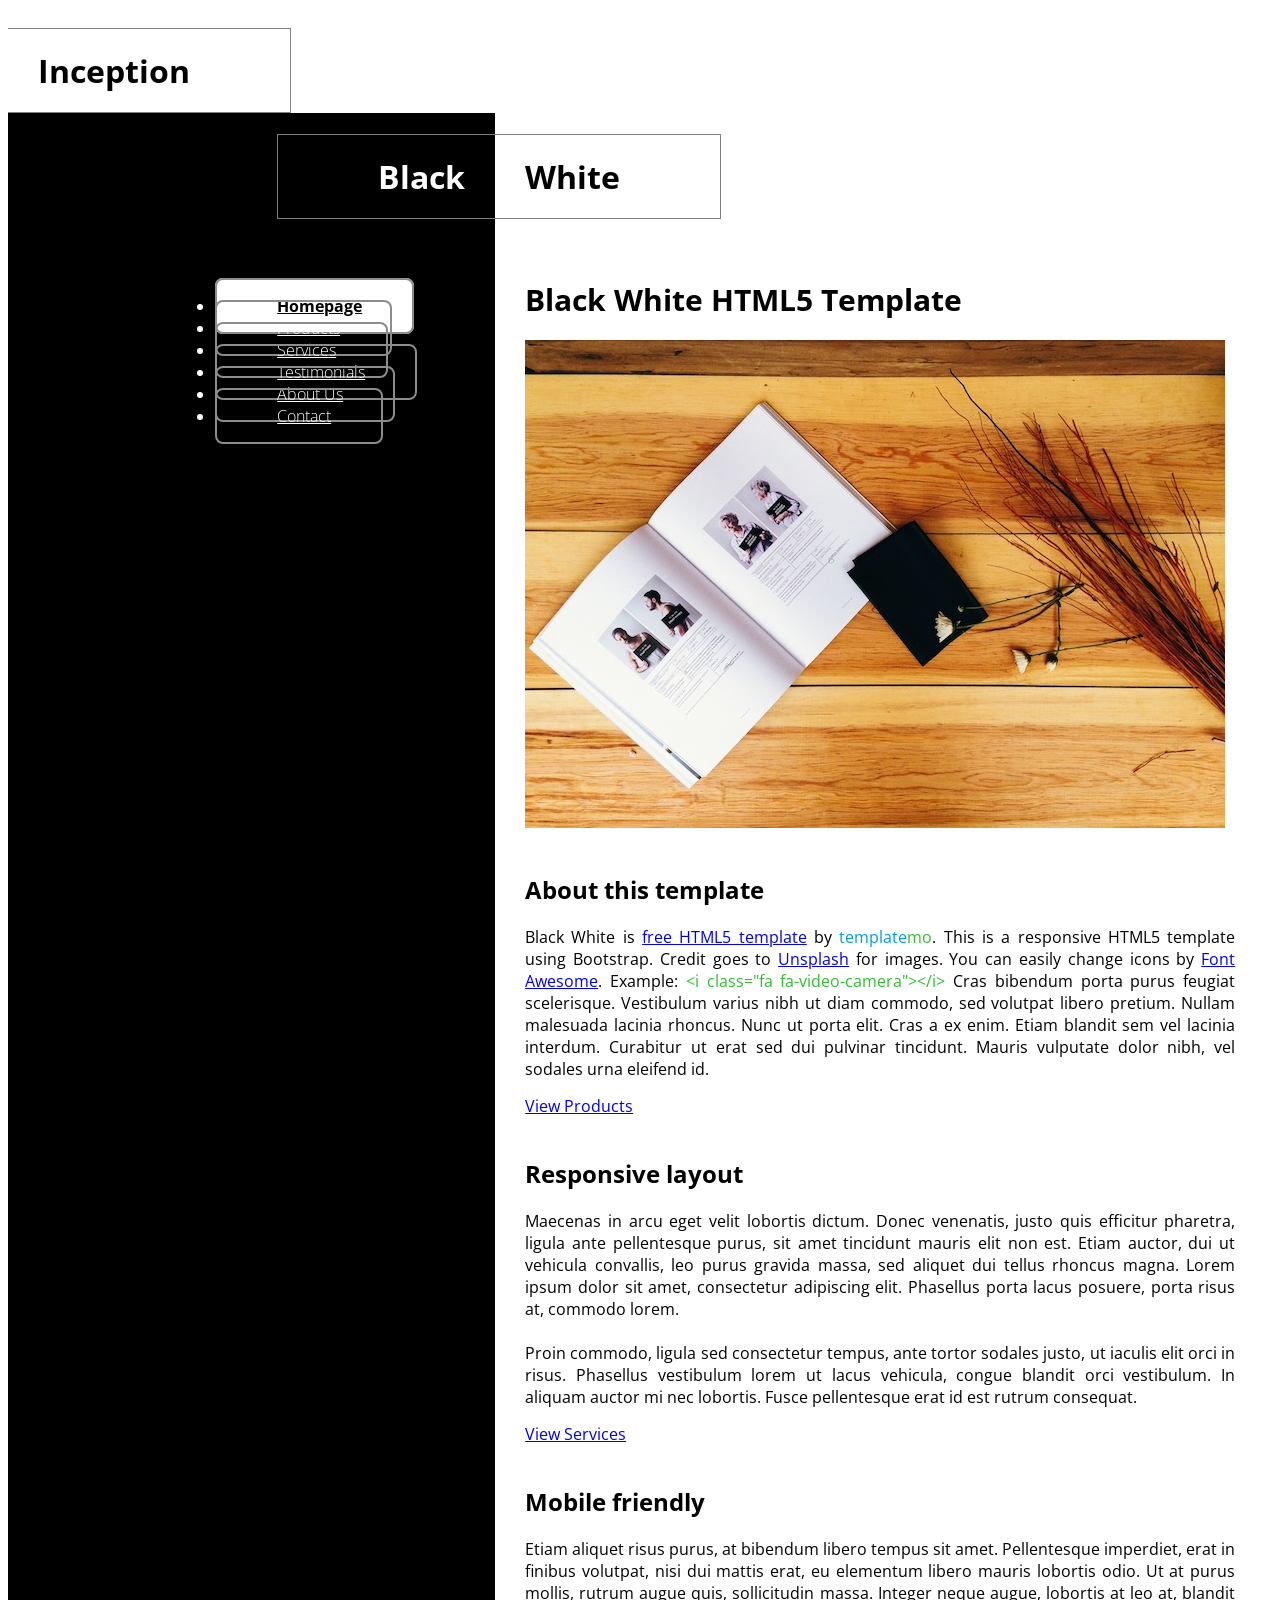
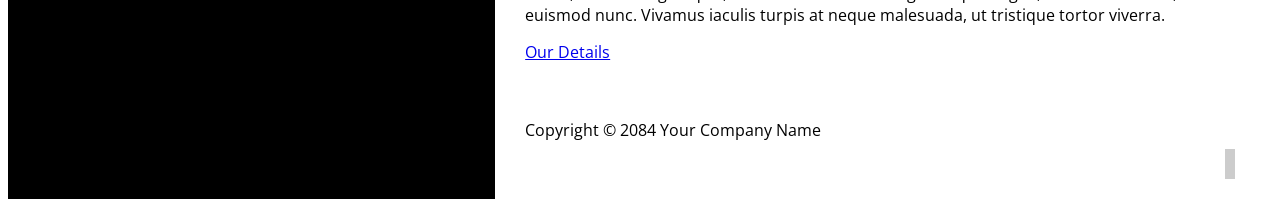
==== srcs/requirements/bonus/static-website/tools/www/index.html @ 9ddd20fc "Feat: Use a tempalte for HTML, CSS, JS - Using a template from Templatemo as the basis for the stati" ====
<!DOCTYPE html>
<head>
	<!-- templatemo 419 black white -->
    <!-- 
    Black White
    http://www.templatemo.com/preview/templatemo_419_black_white
    -->
	<title>Black White HTML5 Template</title>
	<meta name="keywords" content="" />
	<meta name="description" content="" />
	<meta charset="UTF-8">
	<meta name="viewport" content="width=device-width, initial-scale=1.0">
	<link href="http://fonts.googleapis.com/css?family=Open+Sans:300,400,700" rel="stylesheet" type="text/css">
	<link href="css/bootstrap.min.css" rel="stylesheet" type="text/css">
	<link href="css/font-awesome.min.css" rel="stylesheet" type="text/css">
	<link href="css/templatemo_style.css" rel="stylesheet" type="text/css">	
</head>
<body>
	<div class="templatemo-logo visible-xs-block">
		<div class="col-lg-6 col-md-6 col-sm-6 col-xs-12 white-bg logo-right-container">
			<h1 class="logo-right">Inception</h1>
		</div>			
	</div>
	<div class="templatemo-container">
		<div class="col-lg-6 col-md-6 col-sm-6 col-xs-12 black-bg left-container">
			<h1 class="logo-left hidden-xs margin-bottom-60">Black</h1>			
			<div class="tm-left-inner-container">
				<ul class="nav nav-stacked templatemo-nav">
				  <li><a href="index.html" class="active"><i class="fa fa-home fa-medium"></i>Homepage</a></li>
				  <li><a href="products.html"><i class="fa fa-shopping-cart fa-medium"></i>Products</a></li>
				  <li><a href="services.html"><i class="fa fa-send-o fa-medium"></i>Services</a></li>
				  <li><a href="testimonials.html"><i class="fa fa-comments-o fa-medium"></i>Testimonials</a></li>
				  <li><a href="about.html"><i class="fa fa-gears fa-medium"></i>About Us</a></li>
				  <li><a href="contact.html"><i class="fa fa-envelope-o fa-medium"></i>Contact</a></li>
				</ul>
			</div>
		</div> <!-- left section -->
		<div class="col-lg-6 col-md-6 col-sm-6 col-xs-12 white-bg right-container">
			<h1 class="logo-right hidden-xs margin-bottom-60">White</h1>		
			<div class="tm-right-inner-container">
				<h1 class="templatemo-header">Black White HTML5 Template</h1>
				<img src="images/wooden-desk.jpg" alt="Wooden Desk" class="img-thumbnail">
				<article>
					<h2>About this template</h2>
					<p>Black White is <a href="#">free HTML5 template</a> by <span class="blue">template</span><span class="green">mo</span>. This is a responsive HTML5 template using Bootstrap. Credit goes to <a rel="nofollow" href="http://unsplash.com">Unsplash</a> for images. You can easily change icons by <a rel="nofollow" href="http://fontawesome.info/font-awesome-icon-world-map/">Font Awesome</a>. Example: <span class="green">&lt;i class=&quot;fa fa-video-camera&quot;&gt;&lt;/i&gt;</span> Cras bibendum porta purus feugiat scelerisque. Vestibulum varius nibh ut diam commodo, sed volutpat libero pretium. Nullam malesuada lacinia rhoncus. Nunc ut porta elit. Cras a ex enim. Etiam blandit sem vel lacinia interdum. Curabitur ut erat sed dui pulvinar tincidunt. Mauris vulputate dolor nibh, vel sodales urna eleifend id.
					</p>
					<a href="products.html" class="btn btn-warning">View Products</a>			
				</article>
				<article>
					<h2>Responsive layout</h2>
					<p>Maecenas in arcu eget velit lobortis dictum. Donec venenatis, justo quis efficitur pharetra, ligula ante pellentesque purus, sit amet tincidunt mauris elit non est. Etiam auctor, dui ut vehicula convallis, leo purus gravida massa, sed aliquet dui tellus rhoncus magna. Lorem ipsum dolor sit amet, consectetur adipiscing elit. Phasellus porta lacus posuere, porta risus at, commodo lorem. 
                    <br><br>Proin commodo, ligula sed consectetur tempus, ante tortor sodales justo, ut iaculis elit orci in risus. Phasellus vestibulum lorem ut lacus vehicula, congue blandit orci vestibulum. In aliquam auctor mi nec lobortis. Fusce pellentesque erat id est rutrum consequat.</p>
					<a href="services.html" class="btn btn-warning">View Services</a>				
				</article>
				<article>
					<h2>Mobile friendly</h2>
					<p>Etiam aliquet risus purus, at bibendum libero tempus sit amet. Pellentesque imperdiet, erat in finibus volutpat, nisi dui mattis erat, eu elementum libero mauris lobortis odio. Ut at purus mollis, rutrum augue quis, sollicitudin massa. Integer neque augue, lobortis at leo at, blandit euismod nunc. Vivamus iaculis turpis at neque malesuada, ut tristique tortor viverra.</p>
					<a href="about.html" class="btn btn-warning">Our Details</a>				
				</article>
				<footer>
					<p class="col-lg-6 col-md-6 col-sm-12 col-xs-12 templatemo-copyright">Copyright &copy; 2084 Your Company Name <!-- Credit: www.templatemo.com --></p>
					<p class="col-lg-6 col-md-6 col-sm-12 col-xs-12 templatemo-social">
						<a href="#"><i class="fa fa-facebook fa-medium"></i></a>
						<a href="#"><i class="fa fa-twitter fa-medium"></i></a>
						<a href="#"><i class="fa fa-google-plus fa-medium"></i></a>
						<a href="#"><i class="fa fa-youtube fa-medium"></i></a>
						<a href="#"><i class="fa fa-linkedin fa-medium"></i></a>
					</p>
				</footer>
			</div>	
		</div> <!-- right section -->
	</div>	
</body>
</html>
---- srcs/requirements/bonus/static-website/tools/www/css/templatemo_style.css ----
/* 

templatemo 419 black white

http://www.templatemo.com/preview/templatemo_419_black_white

http://stackoverflow.com/questions/10525744/css-table-cell-equal-width

*/
* {	font-family: 'Open Sans', sans-serif; }

html, body { height: 100%; }

.green { color: #3B3; }
.blue { color: #09E; }

h1, h2 { margin-bottom: 20px; }

h2 { font-size: 24px; }
.templatemo-container {
	display: table;
	width: 100%;
	height: 100%;
	table-layout: fixed;
}
.left-container {
	display: table-cell;
	float: none;
	width: 38%;
	padding-bottom: 20px;
	padding-left: 30px;
	padding-right: 0;
}
.right-container {
	display: table-cell;
	float: none;
	width: 62%;
	padding-bottom: 20px;
	padding-left: 0;
	padding-right: 30px;
	vertical-align: top;
}
.black-bg {
	color: white;
	background-color: black;
}
.white-bg {	background-color: white; }
.tm-left-inner-container { margin-right: 30px; }
.tm-right-inner-container {
	margin-left: 30px;
	max-width: 710px;
}
.templatemo-logo { 
	display: table;
	overflow: hidden;
	table-layout: fixed;
	width: 100%
}
.logo-left-container {
	display: table-cell;
	width: 38%;
}
.logo-right-container {
	display: table-cell;
	width: 62%;
}
.templatemo-logo h1 {
	margin-top: 0;
	margin-bottom: 0;
	max-width: 250px;
}
.templatemo-logo .col-lg-6, .templatemo-logo .col-md-6, .templatemo-logo .col-sm-6 {
	padding-left: 0;
	padding-right: 0;
	padding-top: 20px;
}
.logo-left {
	border-top: 1px solid gray;
	border-right: none; 
	border-bottom: 1px solid gray;
	border-left: 1px solid gray;
	float: right;
	padding: 20px 30px 20px 100px;
	text-align: right;
}
.logo-right {
	border-top: 1px solid gray;
	border-right: 1px solid gray;
	border-bottom: 1px solid gray;
	border-left: none;
	float: left;
	padding: 20px 100px 20px 30px;
}

.templatemo-nav {
	clear: both;
	font-size: 16px;
	font-weight: 300;
	float: right;
	min-width: 250px;
}
.templatemo-nav>li>a {
	border: 2px solid #8C8C8C;
	border-radius: 8px;
	color: white;
	padding: 15px 50px;
	margin-bottom: 20px;
	transition: background-color 0.3s;
}
.templatemo-nav>li>a:hover, .templatemo-nav>li>a:focus, .templatemo-nav>li>a.active {
	background-color: #fff;
	color: #000;
	font-weight: 700;
}
.templatemo-nav>li>a>.fa { margin-right: 10px; }
.templatemo-header {
	clear: both;
	font-size: 30px;
	margin-top: 0;
}
article { margin-top: 40px; }
article p {
	margin-bottom: 15px;
	text-align: justify;
}
footer {
	margin-top: 40px;
	overflow: hidden;
}
footer p { margin-bottom: 0; }
footer .col-lg-6, footer .col-md-6 {
	padding-left: 0;
	padding-right: 0;
}
.templatemo-social { text-align: right; }
.templatemo-social i {
	border: 1px solid #ccc;
	padding-top: 7px;
	padding-bottom: 5px;
	text-align: center;
	width: 30px;
	height: 30px;
	transition: background-color 0.3s;
}
.templatemo-social a { color: #757575; }
.templatemo-social a:hover i {
	background-color: #000;
	color: #fff;
}
.row .templatemo-item {	margin-top: 0; }
.templatemo-item p { margin-top: 20px; }
.templatemo-item ul { margin-bottom: 20px; }
.templatemo-item ul li { list-style: none; }
.fa.templatemo-service-icon { font-size: 100px; }

.templatemo-testimonial { overflow: hidden; }
.templatemo-testimonial .fa {
	color: #C8B55E;
	padding: 5px;
}
.templatemo-border-left {
	border-left: 3px solid #C8B55E;
	padding-left: 10px;
}
.templatemo-border-right {
	border-right: 3px solid #C8B55E;
	padding-right: 10px;
	text-align: right;
}
.templatemo-testimonial footer { color: #777; }
.templatemo-testimonial footer:before {	content: '\2014 \00A0'; }
.form-control:focus {
	border-color: #DEB215;
	box-shadow: inset 0 1px 1px rgba(0,0,0,.075),0 0 8px rgba(234, 231, 60, 0.6);
}
iframe { border: none; }
#map-canvas {
    height: 350px;
    margin-bottom: 30px;
}
.margin-bottom-60 {	margin-bottom: 60px; }

/* Media Queries
----------------------------------------*/
@media screen and (max-width: 991px) {
	.templatemo-social {
		margin-top: 15px;
		text-align: left;
	}
}
@media screen and (max-width: 767px) {
	.templatemo-logo, .templatemo-container { display: block; }
	.logo-left-container, .logo-right-container, .left-container, .right-container {
		display: block;
		width: 100%;
	}
	.left-container, .right-container {
		padding-left: 20px;
		padding-right: 20px;
	}
	.logo-left, .logo-right, .templatemo-nav { float: none; }
	.logo-left {
		border-right: 1px solid gray; 
		text-align: center;
		margin-bottom: 30px;
		padding: 20px;
	}
	.logo-right {
		border-left: 1px solid gray;
		text-align: center;
		margin-bottom: 30px;
		padding: 20px;
	}
	.tm-left-inner-container { margin-right: 0; }
	.tm-right-inner-container {	margin-left: 0;	}
	.templatemo-nav { max-width: 100%; }
	.templatemo-nav>li>a {
		margin-bottom: 5px;
		text-align: center;
	}
	h1 {
		margin-top: 0;
		margin-bottom: 20px;
	}
	.templatemo-logo h1 {
		border: none;
		max-width: none;
	}
	.left-container, .right-container {	padding-top: 40px; }
	.templatemo-logo .col-lg-6, .templatemo-logo .col-md-6, .templatemo-logo .col-sm-6 { padding-top: 0; }
}
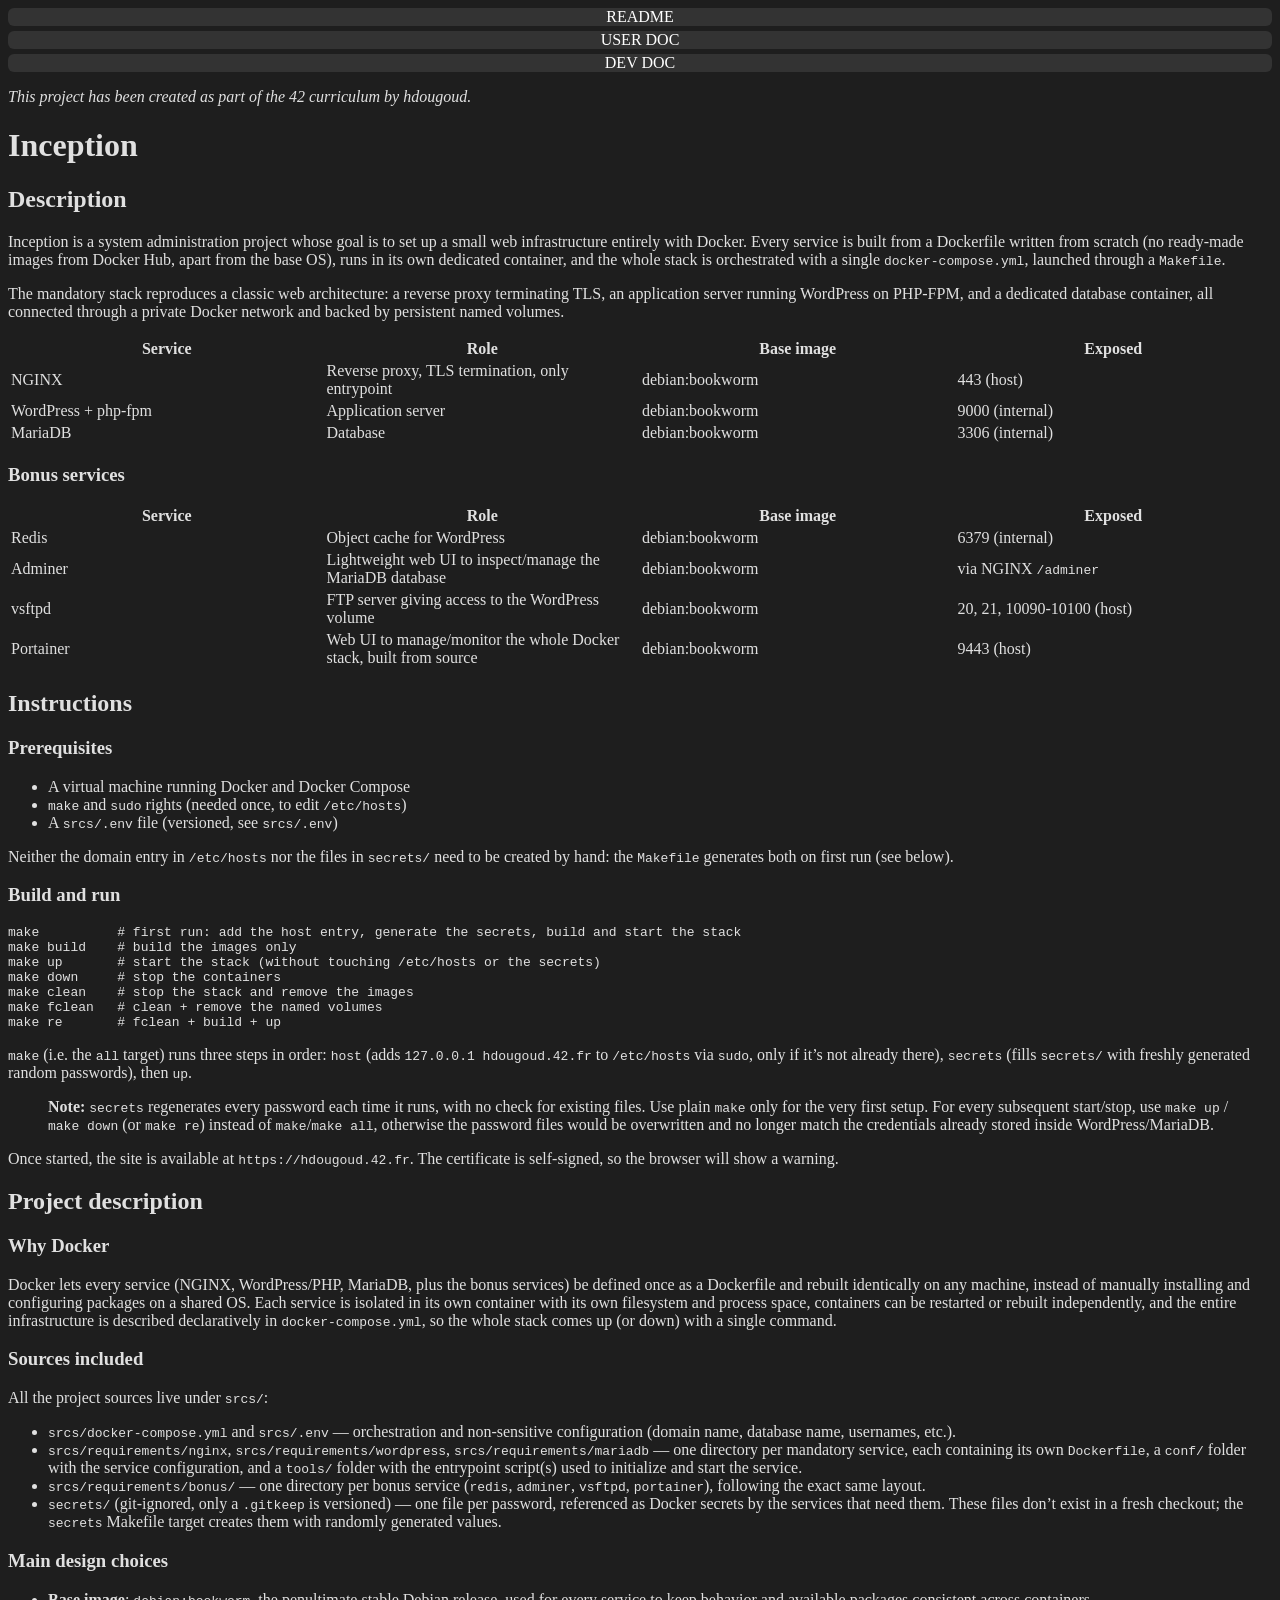
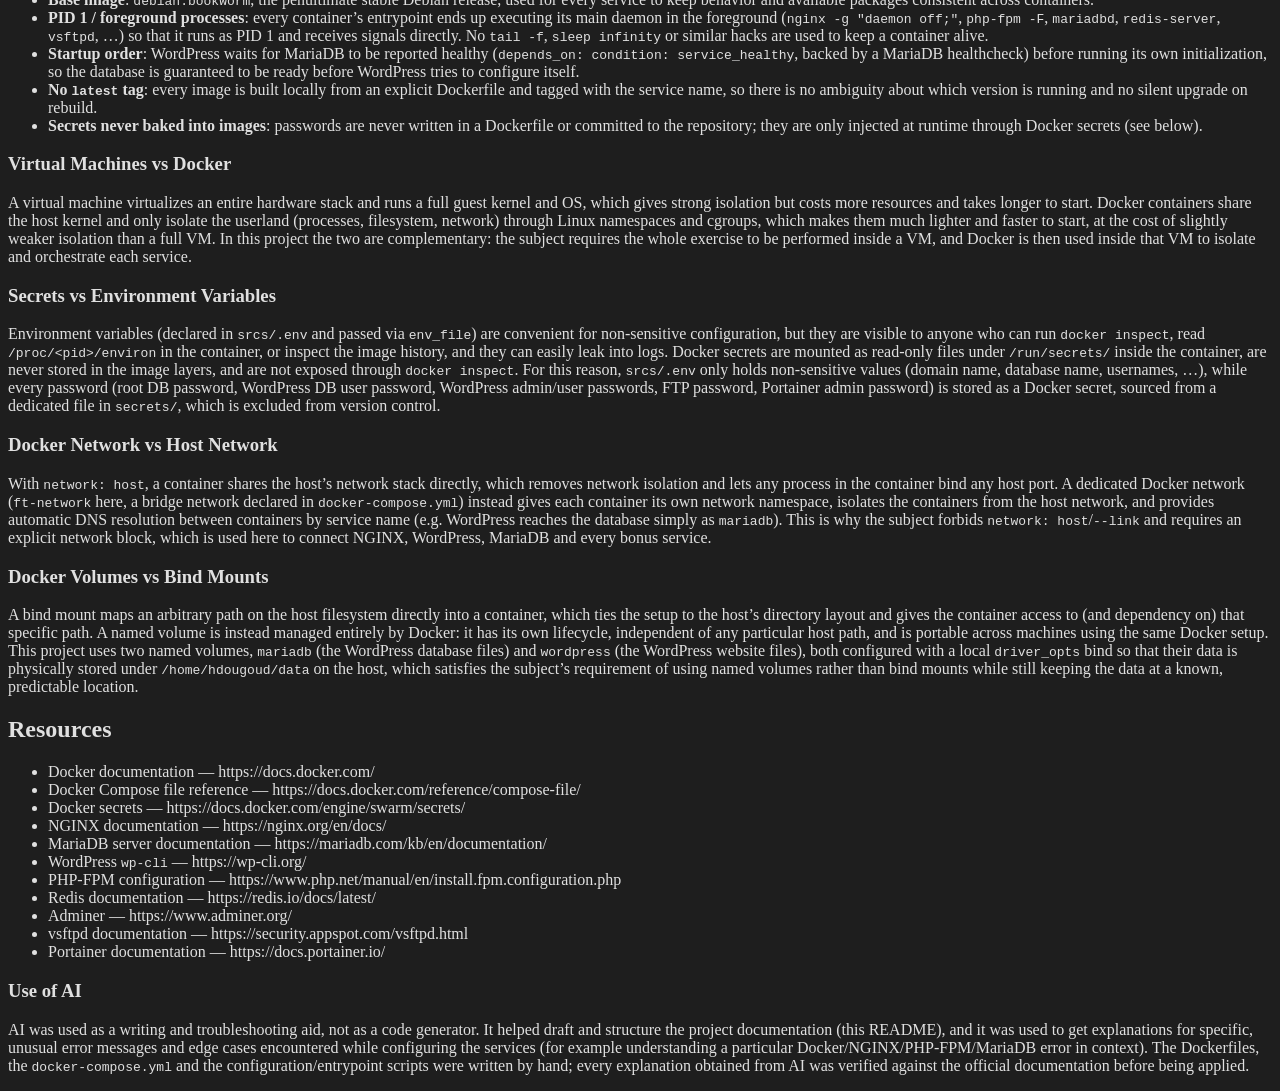
==== commit a06e0732: "Feat: add a static-website - Addition of a static website enabling the three .md documentation files" ====
--- a/srcs/requirements/bonus/static-website/tools/www/index.html
+++ b/srcs/requirements/bonus/static-website/tools/www/index.html
@@ -1,74 +1,292 @@
-<!DOCTYPE html>
-<head>
-	<!-- templatemo 419 black white -->
-    <!-- 
-    Black White
-    http://www.templatemo.com/preview/templatemo_419_black_white
-    -->
-	<title>Black White HTML5 Template</title>
-	<meta name="keywords" content="" />
-	<meta name="description" content="" />
-	<meta charset="UTF-8">
-	<meta name="viewport" content="width=device-width, initial-scale=1.0">
-	<link href="http://fonts.googleapis.com/css?family=Open+Sans:300,400,700" rel="stylesheet" type="text/css">
-	<link href="css/bootstrap.min.css" rel="stylesheet" type="text/css">
-	<link href="css/font-awesome.min.css" rel="stylesheet" type="text/css">
-	<link href="css/templatemo_style.css" rel="stylesheet" type="text/css">	
-</head>
-<body>
-	<div class="templatemo-logo visible-xs-block">
-		<div class="col-lg-6 col-md-6 col-sm-6 col-xs-12 white-bg logo-right-container">
-			<h1 class="logo-right">Inception</h1>
-		</div>			
-	</div>
-	<div class="templatemo-container">
-		<div class="col-lg-6 col-md-6 col-sm-6 col-xs-12 black-bg left-container">
-			<h1 class="logo-left hidden-xs margin-bottom-60">Black</h1>			
-			<div class="tm-left-inner-container">
-				<ul class="nav nav-stacked templatemo-nav">
-				  <li><a href="index.html" class="active"><i class="fa fa-home fa-medium"></i>Homepage</a></li>
-				  <li><a href="products.html"><i class="fa fa-shopping-cart fa-medium"></i>Products</a></li>
-				  <li><a href="services.html"><i class="fa fa-send-o fa-medium"></i>Services</a></li>
-				  <li><a href="testimonials.html"><i class="fa fa-comments-o fa-medium"></i>Testimonials</a></li>
-				  <li><a href="about.html"><i class="fa fa-gears fa-medium"></i>About Us</a></li>
-				  <li><a href="contact.html"><i class="fa fa-envelope-o fa-medium"></i>Contact</a></li>
-				</ul>
-			</div>
-		</div> <!-- left section -->
-		<div class="col-lg-6 col-md-6 col-sm-6 col-xs-12 white-bg right-container">
-			<h1 class="logo-right hidden-xs margin-bottom-60">White</h1>		
-			<div class="tm-right-inner-container">
-				<h1 class="templatemo-header">Black White HTML5 Template</h1>
-				<img src="images/wooden-desk.jpg" alt="Wooden Desk" class="img-thumbnail">
-				<article>
-					<h2>About this template</h2>
-					<p>Black White is <a href="#">free HTML5 template</a> by <span class="blue">template</span><span class="green">mo</span>. This is a responsive HTML5 template using Bootstrap. Credit goes to <a rel="nofollow" href="http://unsplash.com">Unsplash</a> for images. You can easily change icons by <a rel="nofollow" href="http://fontawesome.info/font-awesome-icon-world-map/">Font Awesome</a>. Example: <span class="green">&lt;i class=&quot;fa fa-video-camera&quot;&gt;&lt;/i&gt;</span> Cras bibendum porta purus feugiat scelerisque. Vestibulum varius nibh ut diam commodo, sed volutpat libero pretium. Nullam malesuada lacinia rhoncus. Nunc ut porta elit. Cras a ex enim. Etiam blandit sem vel lacinia interdum. Curabitur ut erat sed dui pulvinar tincidunt. Mauris vulputate dolor nibh, vel sodales urna eleifend id.
-					</p>
-					<a href="products.html" class="btn btn-warning">View Products</a>			
-				</article>
-				<article>
-					<h2>Responsive layout</h2>
-					<p>Maecenas in arcu eget velit lobortis dictum. Donec venenatis, justo quis efficitur pharetra, ligula ante pellentesque purus, sit amet tincidunt mauris elit non est. Etiam auctor, dui ut vehicula convallis, leo purus gravida massa, sed aliquet dui tellus rhoncus magna. Lorem ipsum dolor sit amet, consectetur adipiscing elit. Phasellus porta lacus posuere, porta risus at, commodo lorem. 
-                    <br><br>Proin commodo, ligula sed consectetur tempus, ante tortor sodales justo, ut iaculis elit orci in risus. Phasellus vestibulum lorem ut lacus vehicula, congue blandit orci vestibulum. In aliquam auctor mi nec lobortis. Fusce pellentesque erat id est rutrum consequat.</p>
-					<a href="services.html" class="btn btn-warning">View Services</a>				
-				</article>
-				<article>
-					<h2>Mobile friendly</h2>
-					<p>Etiam aliquet risus purus, at bibendum libero tempus sit amet. Pellentesque imperdiet, erat in finibus volutpat, nisi dui mattis erat, eu elementum libero mauris lobortis odio. Ut at purus mollis, rutrum augue quis, sollicitudin massa. Integer neque augue, lobortis at leo at, blandit euismod nunc. Vivamus iaculis turpis at neque malesuada, ut tristique tortor viverra.</p>
-					<a href="about.html" class="btn btn-warning">Our Details</a>				
-				</article>
-				<footer>
-					<p class="col-lg-6 col-md-6 col-sm-12 col-xs-12 templatemo-copyright">Copyright &copy; 2084 Your Company Name <!-- Credit: www.templatemo.com --></p>
-					<p class="col-lg-6 col-md-6 col-sm-12 col-xs-12 templatemo-social">
-						<a href="#"><i class="fa fa-facebook fa-medium"></i></a>
-						<a href="#"><i class="fa fa-twitter fa-medium"></i></a>
-						<a href="#"><i class="fa fa-google-plus fa-medium"></i></a>
-						<a href="#"><i class="fa fa-youtube fa-medium"></i></a>
-						<a href="#"><i class="fa fa-linkedin fa-medium"></i></a>
-					</p>
-				</footer>
-			</div>	
-		</div> <!-- right section -->
-	</div>	
-</body>
-</html>
+<!DOCTYPE html>
+
+<link rel="stylesheet" href="css/style.css">
+
+<html lang="fr">
+<head>
+  <meta charset="UTF-8" />
+  <title>Inception stack readme section</title>
+</head>
+<div class="sidenav">
+  <a href="index.html">README</a>
+  <a href="user_doc.html">USER DOC</a>
+  <a href="dev_doc.html">DEV DOC</a>
+</div>
+<body>
+
+<p><em>This project has been created as part of the 42 curriculum by
+hdougoud.</em></p>
+<h1 id="inception">Inception</h1>
+<h2 id="description">Description</h2>
+<p>Inception is a system administration project whose goal is to set up
+a small web infrastructure entirely with Docker. Every service is built
+from a Dockerfile written from scratch (no ready-made images from Docker
+Hub, apart from the base OS), runs in its own dedicated container, and
+the whole stack is orchestrated with a single
+<code>docker-compose.yml</code>, launched through a
+<code>Makefile</code>.</p>
+<p>The mandatory stack reproduces a classic web architecture: a reverse
+proxy terminating TLS, an application server running WordPress on
+PHP-FPM, and a dedicated database container, all connected through a
+private Docker network and backed by persistent named volumes.</p>
+<table>
+<colgroup>
+<col style="width: 25%" />
+<col style="width: 25%" />
+<col style="width: 25%" />
+<col style="width: 25%" />
+</colgroup>
+<thead>
+<tr>
+<th>Service</th>
+<th>Role</th>
+<th>Base image</th>
+<th>Exposed</th>
+</tr>
+</thead>
+<tbody>
+<tr>
+<td>NGINX</td>
+<td>Reverse proxy, TLS termination, only entrypoint</td>
+<td>debian:bookworm</td>
+<td>443 (host)</td>
+</tr>
+<tr>
+<td>WordPress + php-fpm</td>
+<td>Application server</td>
+<td>debian:bookworm</td>
+<td>9000 (internal)</td>
+</tr>
+<tr>
+<td>MariaDB</td>
+<td>Database</td>
+<td>debian:bookworm</td>
+<td>3306 (internal)</td>
+</tr>
+</tbody>
+</table>
+<h3 id="bonus-services">Bonus services</h3>
+<table>
+<colgroup>
+<col style="width: 25%" />
+<col style="width: 25%" />
+<col style="width: 25%" />
+<col style="width: 25%" />
+</colgroup>
+<thead>
+<tr>
+<th>Service</th>
+<th>Role</th>
+<th>Base image</th>
+<th>Exposed</th>
+</tr>
+</thead>
+<tbody>
+<tr>
+<td>Redis</td>
+<td>Object cache for WordPress</td>
+<td>debian:bookworm</td>
+<td>6379 (internal)</td>
+</tr>
+<tr>
+<td>Adminer</td>
+<td>Lightweight web UI to inspect/manage the MariaDB database</td>
+<td>debian:bookworm</td>
+<td>via NGINX <code>/adminer</code></td>
+</tr>
+<tr>
+<td>vsftpd</td>
+<td>FTP server giving access to the WordPress volume</td>
+<td>debian:bookworm</td>
+<td>20, 21, 10090-10100 (host)</td>
+</tr>
+<tr>
+<td>Portainer</td>
+<td>Web UI to manage/monitor the whole Docker stack, built from
+source</td>
+<td>debian:bookworm</td>
+<td>9443 (host)</td>
+</tr>
+</tbody>
+</table>
+<h2 id="instructions">Instructions</h2>
+<h3 id="prerequisites">Prerequisites</h3>
+<ul>
+<li>A virtual machine running Docker and Docker Compose</li>
+<li><code>make</code> and <code>sudo</code> rights (needed once, to edit
+<code>/etc/hosts</code>)</li>
+<li>A <code>srcs/.env</code> file (versioned, see
+<code>srcs/.env</code>)</li>
+</ul>
+<p>Neither the domain entry in <code>/etc/hosts</code> nor the files in
+<code>secrets/</code> need to be created by hand: the
+<code>Makefile</code> generates both on first run (see below).</p>
+<h3 id="build-and-run">Build and run</h3>
+<div class="sourceCode" id="cb1"><pre
+class="sourceCode bash"><code class="sourceCode bash"><span id="cb1-1"><a href="#cb1-1" aria-hidden="true" tabindex="-1"></a><span class="fu">make</span>          <span class="co"># first run: add the host entry, generate the secrets, build and start the stack</span></span>
+<span id="cb1-2"><a href="#cb1-2" aria-hidden="true" tabindex="-1"></a><span class="fu">make</span> build    <span class="co"># build the images only</span></span>
+<span id="cb1-3"><a href="#cb1-3" aria-hidden="true" tabindex="-1"></a><span class="fu">make</span> up       <span class="co"># start the stack (without touching /etc/hosts or the secrets)</span></span>
+<span id="cb1-4"><a href="#cb1-4" aria-hidden="true" tabindex="-1"></a><span class="fu">make</span> down     <span class="co"># stop the containers</span></span>
+<span id="cb1-5"><a href="#cb1-5" aria-hidden="true" tabindex="-1"></a><span class="fu">make</span> clean    <span class="co"># stop the stack and remove the images</span></span>
+<span id="cb1-6"><a href="#cb1-6" aria-hidden="true" tabindex="-1"></a><span class="fu">make</span> fclean   <span class="co"># clean + remove the named volumes</span></span>
+<span id="cb1-7"><a href="#cb1-7" aria-hidden="true" tabindex="-1"></a><span class="fu">make</span> re       <span class="co"># fclean + build + up</span></span></code></pre></div>
+<p><code>make</code> (i.e. the <code>all</code> target) runs three steps
+in order: <code>host</code> (adds <code>127.0.0.1 hdougoud.42.fr</code>
+to <code>/etc/hosts</code> via <code>sudo</code>, only if it’s not
+already there), <code>secrets</code> (fills <code>secrets/</code> with
+freshly generated random passwords), then <code>up</code>.</p>
+<blockquote>
+<p><strong>Note:</strong> <code>secrets</code> regenerates every
+password each time it runs, with no check for existing files. Use plain
+<code>make</code> only for the very first setup. For every subsequent
+start/stop, use <code>make up</code> / <code>make down</code> (or
+<code>make re</code>) instead of
+<code>make</code>/<code>make all</code>, otherwise the password files
+would be overwritten and no longer match the credentials already stored
+inside WordPress/MariaDB.</p>
+</blockquote>
+<p>Once started, the site is available at
+<code>https://hdougoud.42.fr</code>. The certificate is self-signed, so
+the browser will show a warning.</p>
+<h2 id="project-description">Project description</h2>
+<h3 id="why-docker">Why Docker</h3>
+<p>Docker lets every service (NGINX, WordPress/PHP, MariaDB, plus the
+bonus services) be defined once as a Dockerfile and rebuilt identically
+on any machine, instead of manually installing and configuring packages
+on a shared OS. Each service is isolated in its own container with its
+own filesystem and process space, containers can be restarted or rebuilt
+independently, and the entire infrastructure is described declaratively
+in <code>docker-compose.yml</code>, so the whole stack comes up (or
+down) with a single command.</p>
+<h3 id="sources-included">Sources included</h3>
+<p>All the project sources live under <code>srcs/</code>:</p>
+<ul>
+<li><code>srcs/docker-compose.yml</code> and <code>srcs/.env</code> —
+orchestration and non-sensitive configuration (domain name, database
+name, usernames, etc.).</li>
+<li><code>srcs/requirements/nginx</code>,
+<code>srcs/requirements/wordpress</code>,
+<code>srcs/requirements/mariadb</code> — one directory per mandatory
+service, each containing its own <code>Dockerfile</code>, a
+<code>conf/</code> folder with the service configuration, and a
+<code>tools/</code> folder with the entrypoint script(s) used to
+initialize and start the service.</li>
+<li><code>srcs/requirements/bonus/</code> — one directory per bonus
+service (<code>redis</code>, <code>adminer</code>, <code>vsftpd</code>,
+<code>portainer</code>), following the exact same layout.</li>
+<li><code>secrets/</code> (git-ignored, only a <code>.gitkeep</code> is
+versioned) — one file per password, referenced as Docker secrets by the
+services that need them. These files don’t exist in a fresh checkout;
+the <code>secrets</code> Makefile target creates them with randomly
+generated values.</li>
+</ul>
+<h3 id="main-design-choices">Main design choices</h3>
+<ul>
+<li><strong>Base image</strong>: <code>debian:bookworm</code>, the
+penultimate stable Debian release, used for every service to keep
+behavior and available packages consistent across containers.</li>
+<li><strong>PID 1 / foreground processes</strong>: every container’s
+entrypoint ends up executing its main daemon in the foreground
+(<code>nginx -g "daemon off;"</code>, <code>php-fpm -F</code>,
+<code>mariadbd</code>, <code>redis-server</code>, <code>vsftpd</code>,
+…) so that it runs as PID 1 and receives signals directly. No
+<code>tail -f</code>, <code>sleep infinity</code> or similar hacks are
+used to keep a container alive.</li>
+<li><strong>Startup order</strong>: WordPress waits for MariaDB to be
+reported healthy (<code>depends_on: condition: service_healthy</code>,
+backed by a MariaDB healthcheck) before running its own initialization,
+so the database is guaranteed to be ready before WordPress tries to
+configure itself.</li>
+<li><strong>No <code>latest</code> tag</strong>: every image is built
+locally from an explicit Dockerfile and tagged with the service name, so
+there is no ambiguity about which version is running and no silent
+upgrade on rebuild.</li>
+<li><strong>Secrets never baked into images</strong>: passwords are
+never written in a Dockerfile or committed to the repository; they are
+only injected at runtime through Docker secrets (see below).</li>
+</ul>
+<h3 id="virtual-machines-vs-docker">Virtual Machines vs Docker</h3>
+<p>A virtual machine virtualizes an entire hardware stack and runs a
+full guest kernel and OS, which gives strong isolation but costs more
+resources and takes longer to start. Docker containers share the host
+kernel and only isolate the userland (processes, filesystem, network)
+through Linux namespaces and cgroups, which makes them much lighter and
+faster to start, at the cost of slightly weaker isolation than a full
+VM. In this project the two are complementary: the subject requires the
+whole exercise to be performed inside a VM, and Docker is then used
+inside that VM to isolate and orchestrate each service.</p>
+<h3 id="secrets-vs-environment-variables">Secrets vs Environment
+Variables</h3>
+<p>Environment variables (declared in <code>srcs/.env</code> and passed
+via <code>env_file</code>) are convenient for non-sensitive
+configuration, but they are visible to anyone who can run
+<code>docker inspect</code>, read <code>/proc/&lt;pid&gt;/environ</code>
+in the container, or inspect the image history, and they can easily leak
+into logs. Docker secrets are mounted as read-only files under
+<code>/run/secrets/</code> inside the container, are never stored in the
+image layers, and are not exposed through <code>docker inspect</code>.
+For this reason, <code>srcs/.env</code> only holds non-sensitive values
+(domain name, database name, usernames, …), while every password (root
+DB password, WordPress DB user password, WordPress admin/user passwords,
+FTP password, Portainer admin password) is stored as a Docker secret,
+sourced from a dedicated file in <code>secrets/</code>, which is
+excluded from version control.</p>
+<h3 id="docker-network-vs-host-network">Docker Network vs Host
+Network</h3>
+<p>With <code>network: host</code>, a container shares the host’s
+network stack directly, which removes network isolation and lets any
+process in the container bind any host port. A dedicated Docker network
+(<code>ft-network</code> here, a bridge network declared in
+<code>docker-compose.yml</code>) instead gives each container its own
+network namespace, isolates the containers from the host network, and
+provides automatic DNS resolution between containers by service name
+(e.g. WordPress reaches the database simply as <code>mariadb</code>).
+This is why the subject forbids
+<code>network: host</code>/<code>--link</code> and requires an explicit
+network block, which is used here to connect NGINX, WordPress, MariaDB
+and every bonus service.</p>
+<h3 id="docker-volumes-vs-bind-mounts">Docker Volumes vs Bind
+Mounts</h3>
+<p>A bind mount maps an arbitrary path on the host filesystem directly
+into a container, which ties the setup to the host’s directory layout
+and gives the container access to (and dependency on) that specific
+path. A named volume is instead managed entirely by Docker: it has its
+own lifecycle, independent of any particular host path, and is portable
+across machines using the same Docker setup. This project uses two named
+volumes, <code>mariadb</code> (the WordPress database files) and
+<code>wordpress</code> (the WordPress website files), both configured
+with a local <code>driver_opts</code> bind so that their data is
+physically stored under <code>/home/hdougoud/data</code> on the host,
+which satisfies the subject’s requirement of using named volumes rather
+than bind mounts while still keeping the data at a known, predictable
+location.</p>
+<h2 id="resources">Resources</h2>
+<ul>
+<li>Docker documentation — https://docs.docker.com/</li>
+<li>Docker Compose file reference —
+https://docs.docker.com/reference/compose-file/</li>
+<li>Docker secrets — https://docs.docker.com/engine/swarm/secrets/</li>
+<li>NGINX documentation — https://nginx.org/en/docs/</li>
+<li>MariaDB server documentation —
+https://mariadb.com/kb/en/documentation/</li>
+<li>WordPress <code>wp-cli</code> — https://wp-cli.org/</li>
+<li>PHP-FPM configuration —
+https://www.php.net/manual/en/install.fpm.configuration.php</li>
+<li>Redis documentation — https://redis.io/docs/latest/</li>
+<li>Adminer — https://www.adminer.org/</li>
+<li>vsftpd documentation — https://security.appspot.com/vsftpd.html</li>
+<li>Portainer documentation — https://docs.portainer.io/</li>
+</ul>
+<h3 id="use-of-ai">Use of AI</h3>
+<p>AI was used as a writing and troubleshooting aid, not as a code
+generator. It helped draft and structure the project documentation (this
+README), and it was used to get explanations for specific, unusual error
+messages and edge cases encountered while configuring the services (for
+example understanding a particular Docker/NGINX/PHP-FPM/MariaDB error in
+context). The Dockerfiles, the <code>docker-compose.yml</code> and the
+configuration/entrypoint scripts were written by hand; every explanation
+obtained from AI was verified against the official documentation before
+being applied.</p>
+
+</body>
+</html>
--- a/srcs/requirements/bonus/static-website/tools/www/css/style.css
+++ b/srcs/requirements/bonus/static-website/tools/www/css/style.css
@@ -0,0 +1,19 @@
+body {
+  background-color: #1e1e1e;
+  color: #e0e0e0;
+}
+
+.sidenav a {
+  display: block;
+  background-color: #333;
+  color: #fff;
+  margin-bottom: 5px;
+  border-radius: 6px;
+  text-decoration: none;
+  text-align: center;
+}
+
+.sidenav a:hover {
+  background-color: #e6e6e6;
+  color: #fff;
+}
